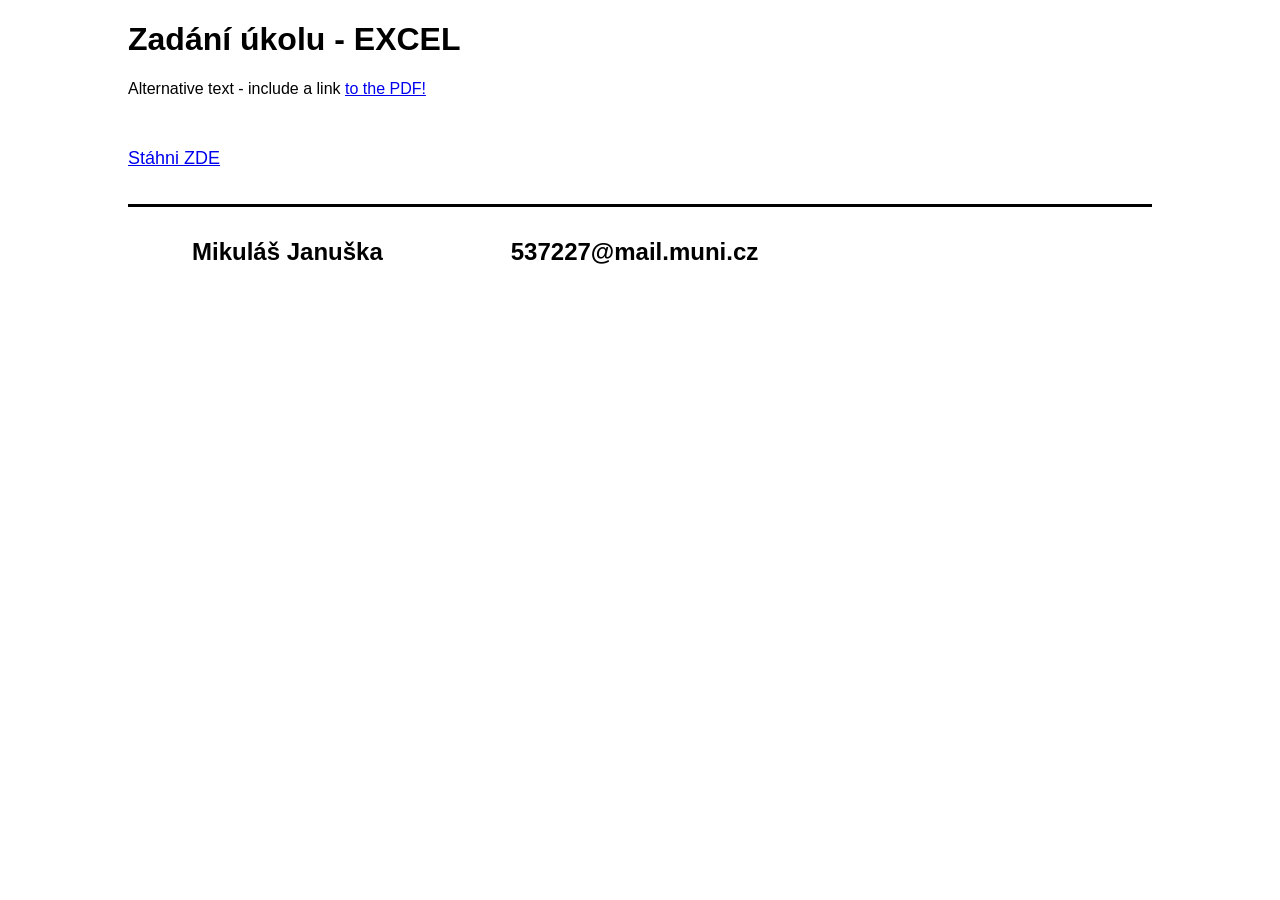
==== devet.html @ b35dd9c0 "Add files via upload" ====
<!DOCTYPE html>
<html lang="en">
<head>
    <meta charset="UTF-8">
    <meta name="viewport" content="width=device-width, initial-scale=1.0">
    <title>devět</title>
    <link rel="stylesheet" href="style.css">

</head>
<body>
    
    <h1>Zadání úkolu - EXCEL</h1>

    <object data="excel1.pdf" type="application/pdf" width="100%" height="100%">
    <p>Alternative text - include a link <a href="excel1.pdf">to the PDF!</a></p>
    </object>

    <div class="odkaz">
        <a href="excel1.pdf" download> Stáhni ZDE </a>
    </div>

    <footer>
        <h2>Mikuláš Januška</h2>
        <h2>537227@mail.muni.cz</h2>
    </footer>
</body>
</html>
---- style.css ----
body {
    margin: 0% 10vw;
    font-family: Arial, Helvetica, sans-serif;
}
        
object {
    height: 90vh;
}

.odkaz {
    font-size: large;
    height: 10vh;
    margin: auto;
    display: flex;
    align-items: center;
}

footer {
    height: 10vh;
    display: flex;
    align-items: center;
    border-top:  3px solid;
}

h2 {
    margin: 5vw;
}

.menu {
    display: grid;
    align-items: center;
}

.menu a {
    margin: 10vh;
    text-align: center;
    font-size: 6vh;
}
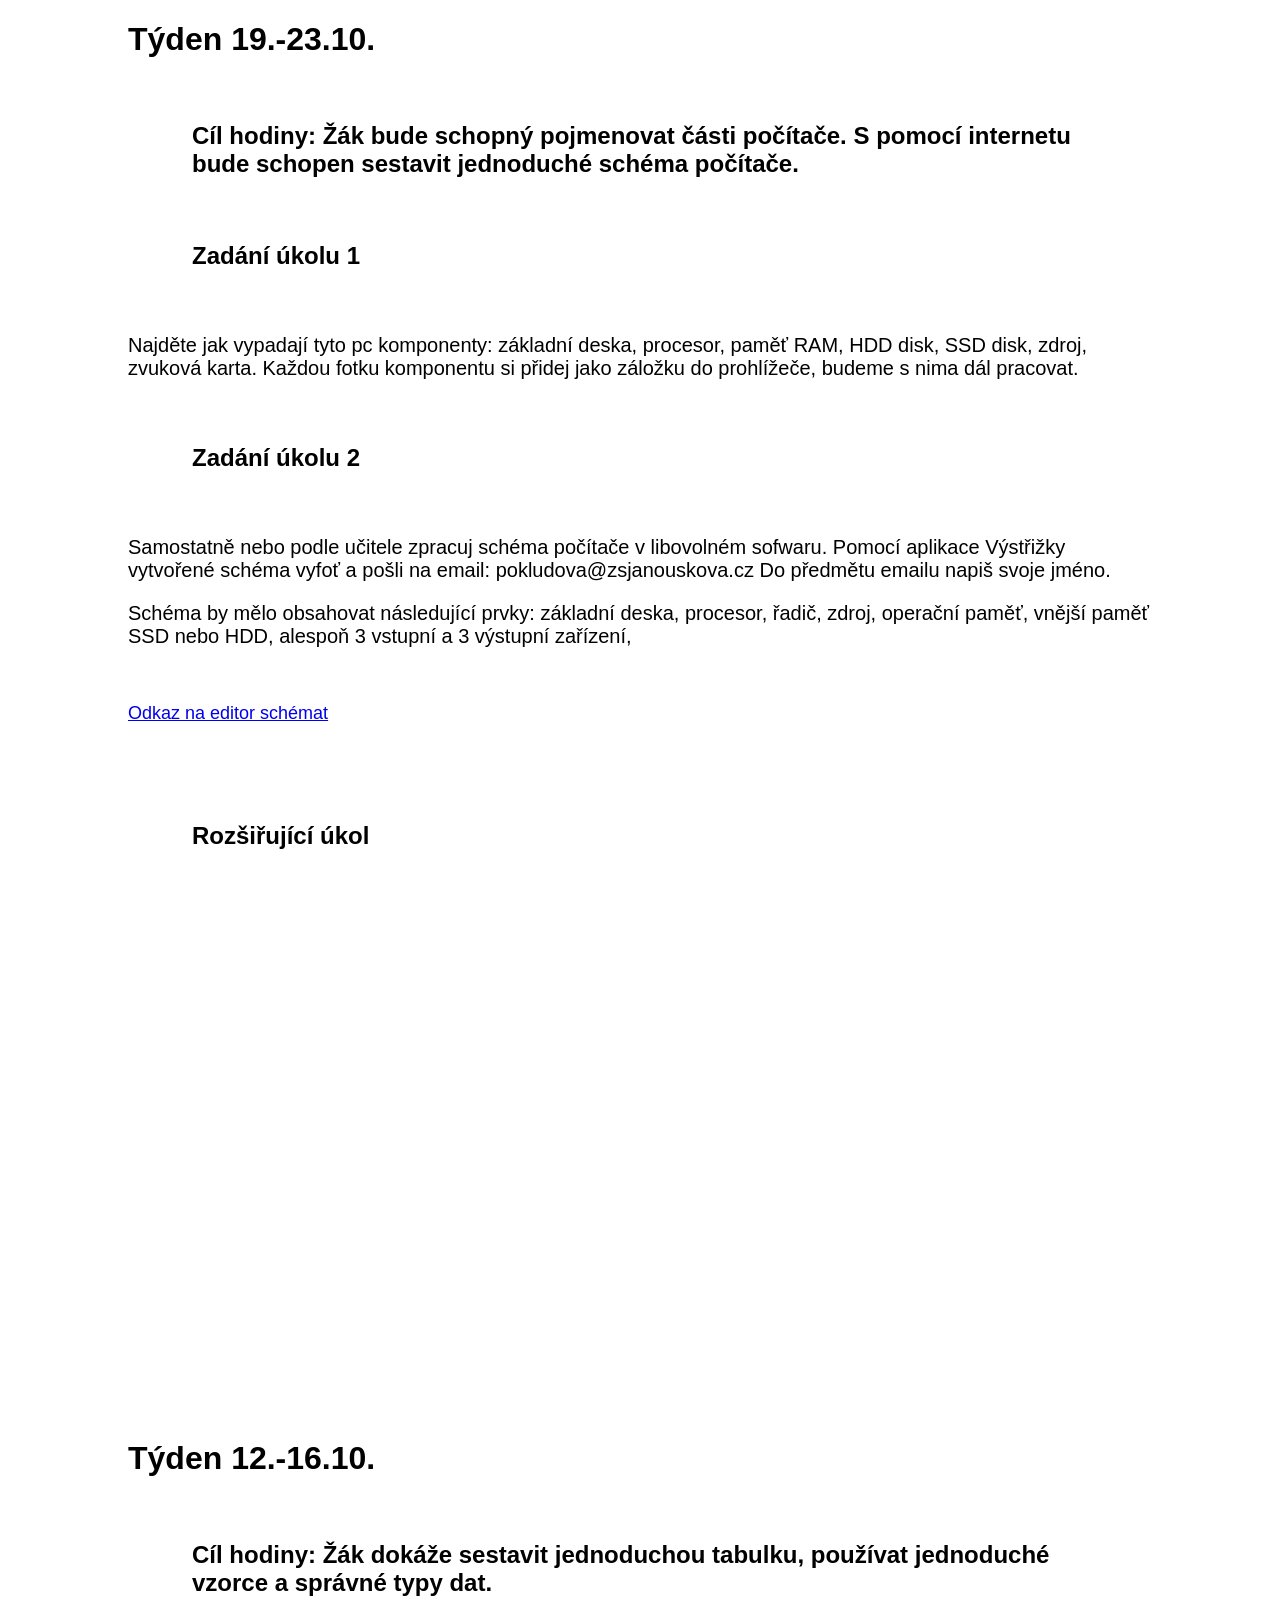
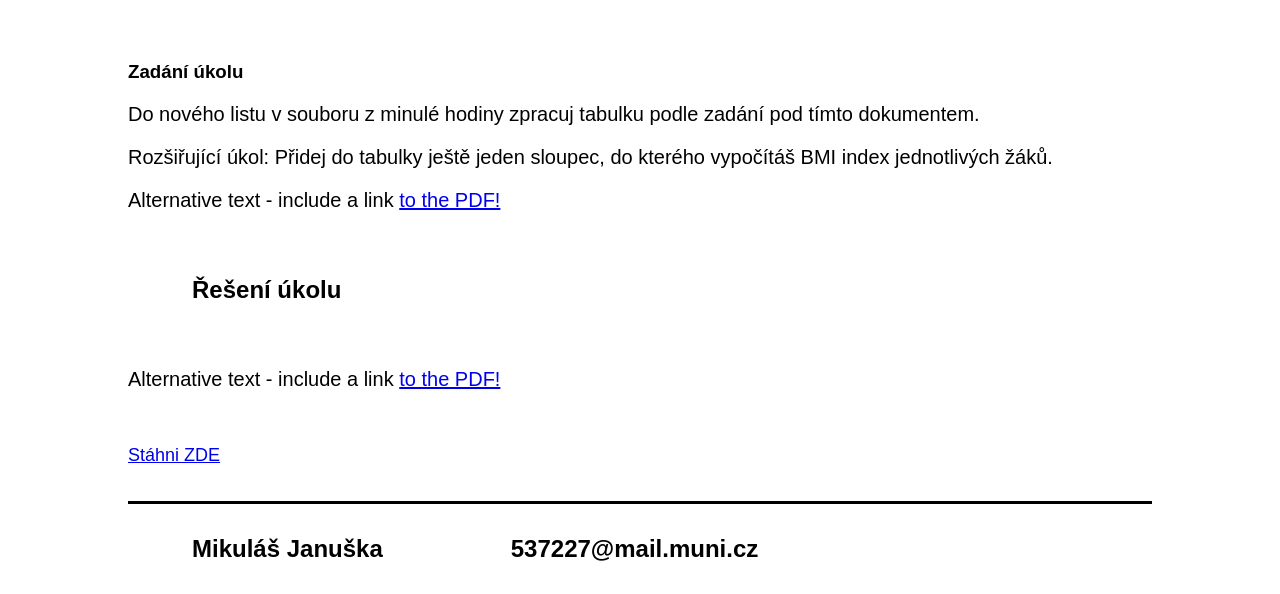
==== commit 1e7ae5f3: "Add files via upload" ====
--- a/devet.html
+++ b/devet.html
@@ -9,10 +9,45 @@
 </head>
 <body>
     
-    <h1>Zadání úkolu - EXCEL</h1>
+    <h1>Týden 19.-23.10.</h1>
+    <h2>Cíl hodiny: Žák bude schopný pojmenovat části počítače. S pomocí internetu bude schopen sestavit jednoduché schéma počítače.</h2>
+
+    <h2>Zadání úkolu 1</h2>
+    <p>Najděte jak vypadají tyto pc komponenty: základní deska, procesor, paměť RAM, HDD disk, SSD disk, zdroj, zvuková karta. Každou fotku komponentu si přidej jako záložku do prohlížeče, budeme s nima dál pracovat.
+    </p>
+
+    <h2>Zadání úkolu 2</h2>
+    <p> Samostatně nebo podle učitele zpracuj schéma počítače v libovolném sofwaru. Pomocí aplikace Výstřižky vytvořené schéma vyfoť a pošli na email: pokludova@zsjanouskova.cz Do předmětu emailu napiš svoje jméno.       
+    </p>
+    <p>
+    Schéma by mělo obsahovat následující prvky: základní deska, procesor, řadič, zdroj, operační paměť, vnější paměť SSD nebo HDD, alespoň 3 vstupní a 3 výstupní zařízení, 
+    </p>
+
+    <div class="odkaz">
+        <a href="https://app.mindmup.com/map/new/?source=no_signup_go&_gl=1*1yxtyax*_ga*MTEwMDg0Mjg4OS4xNzkyMzE2Mzk1*_ga_KESF88YLB9*czE3OTIzMTYzOTQkbzEkZzEkdDE3OTIzMTY3OTYkajUyJGwwJGgxNDg5NzMyODI." target="_blank"> Odkaz na editor schémat</a>
+    </div>
+
+    <h2>Rozšiřující úkol</h2>
+    
+    <iframe style="max-width:100%" src="https://wordwall.net/cs/embed/ab4833333db84b30b35eeff3a09a6e30?themeId=1&templateId=22&fontStackId=0" width="7000vw" height="500" frameborder="0" allowfullscreen></iframe>
+    
+    
+    <h1>Týden 12.-16.10.</h1>
+
+    <h2>Cíl hodiny: Žák dokáže sestavit jednoduchou tabulku, používat jednoduché vzorce a správné typy dat.</h2>
+    <h3>Zadání úkolu</h3>
+    <p>Do nového listu v souboru z minulé hodiny zpracuj tabulku podle zadání pod tímto dokumentem.
+    </p>
+    <p>Rozšiřující úkol: Přidej do tabulky ještě jeden sloupec, do kterého vypočítáš BMI index jednotlivých žáků.
+    </p>
 
     <object data="excel1.pdf" type="application/pdf" width="100%" height="100%">
     <p>Alternative text - include a link <a href="excel1.pdf">to the PDF!</a></p>
+    </object>
+
+    <h2>Řešení úkolu</h2>
+    <object data="excel2.pdf" type="application/pdf" width="100%" height="100%">
+    <p>Alternative text - include a link <a href="excel2.pdf">to the PDF!</a></p>
     </object>
 
     <div class="odkaz">
--- a/style.css
+++ b/style.css
@@ -26,6 +26,11 @@
     margin: 5vw;
 }
 
+p {
+    font-size: 20px;
+}
+
+
 .menu {
     display: grid;
     align-items: center;
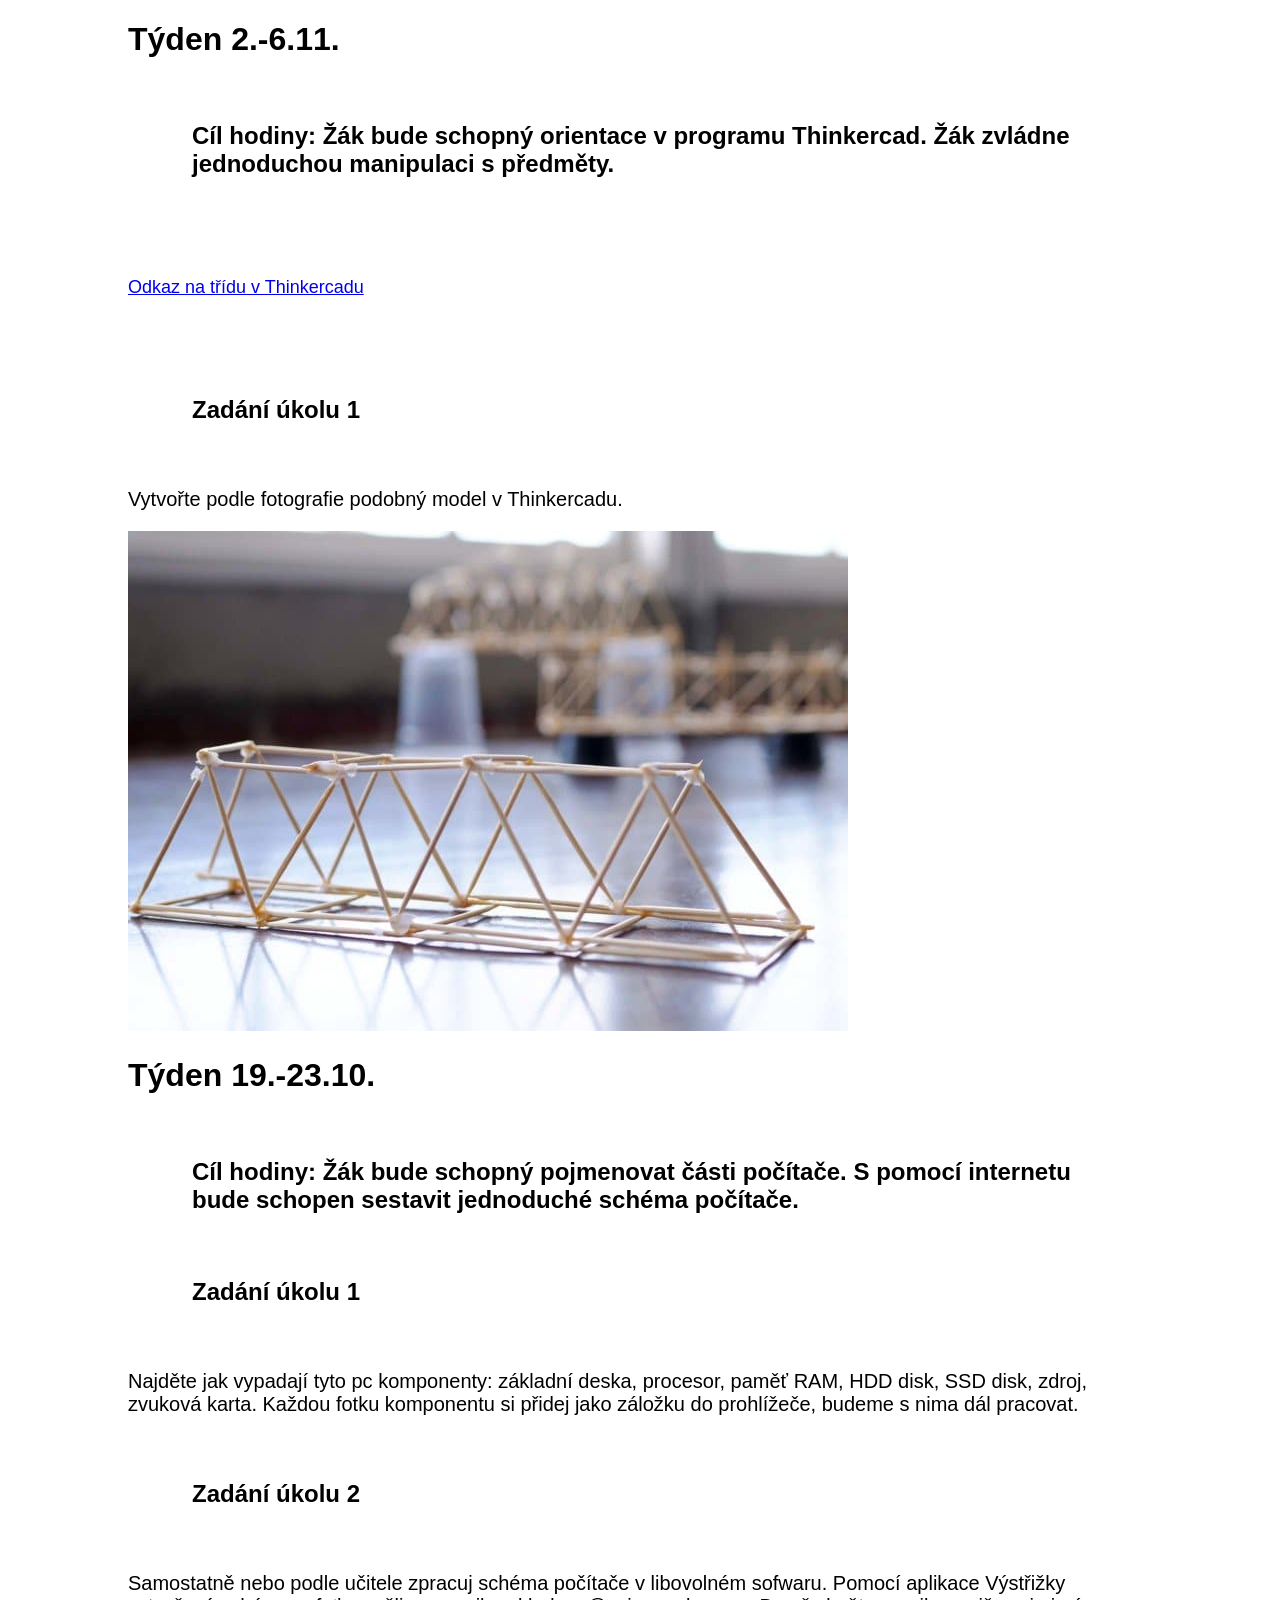
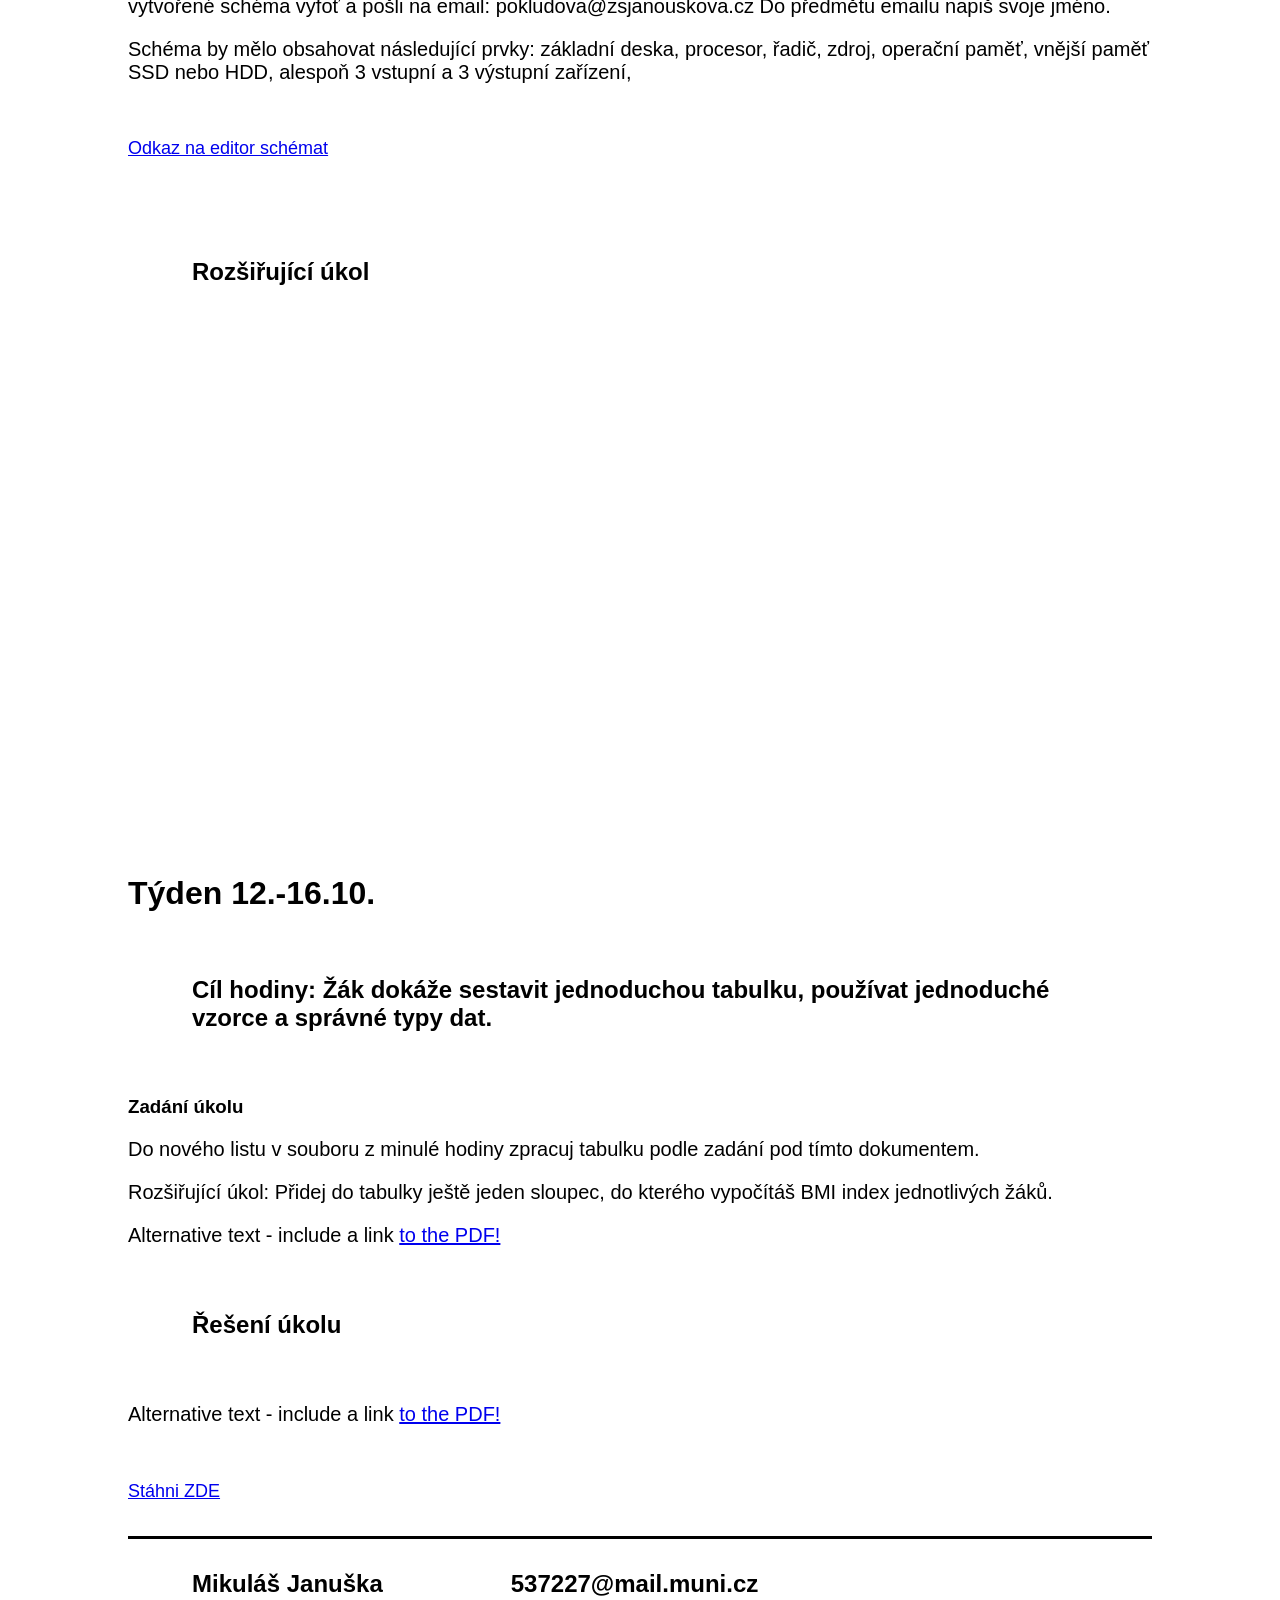
==== commit 0916f375: "Add files via upload" ====
--- a/devet.html
+++ b/devet.html
@@ -8,6 +8,24 @@
 
 </head>
 <body>
+    
+    <h1>Týden 2.-6.11.</h1>
+    <h2>Cíl hodiny: Žák bude schopný orientace v programu Thinkercad. Žák zvládne jednoduchou manipulaci s předměty.</h2>
+    
+    <div class="odkaz">
+        <a href="https://www.tinkercad.com/joinclass/NNXDANNPS">Odkaz na třídu v Thinkercadu</a>
+    </div>
+    
+
+    <h2>Zadání úkolu 1</h2>
+    <p>Vytvořte podle fotografie podobný model v Thinkercadu.
+    </p>
+
+    <img src="most.jpg" alt="">
+    
+    
+    
+    
     
     <h1>Týden 19.-23.10.</h1>
     <h2>Cíl hodiny: Žák bude schopný pojmenovat části počítače. S pomocí internetu bude schopen sestavit jednoduché schéma počítače.</h2>
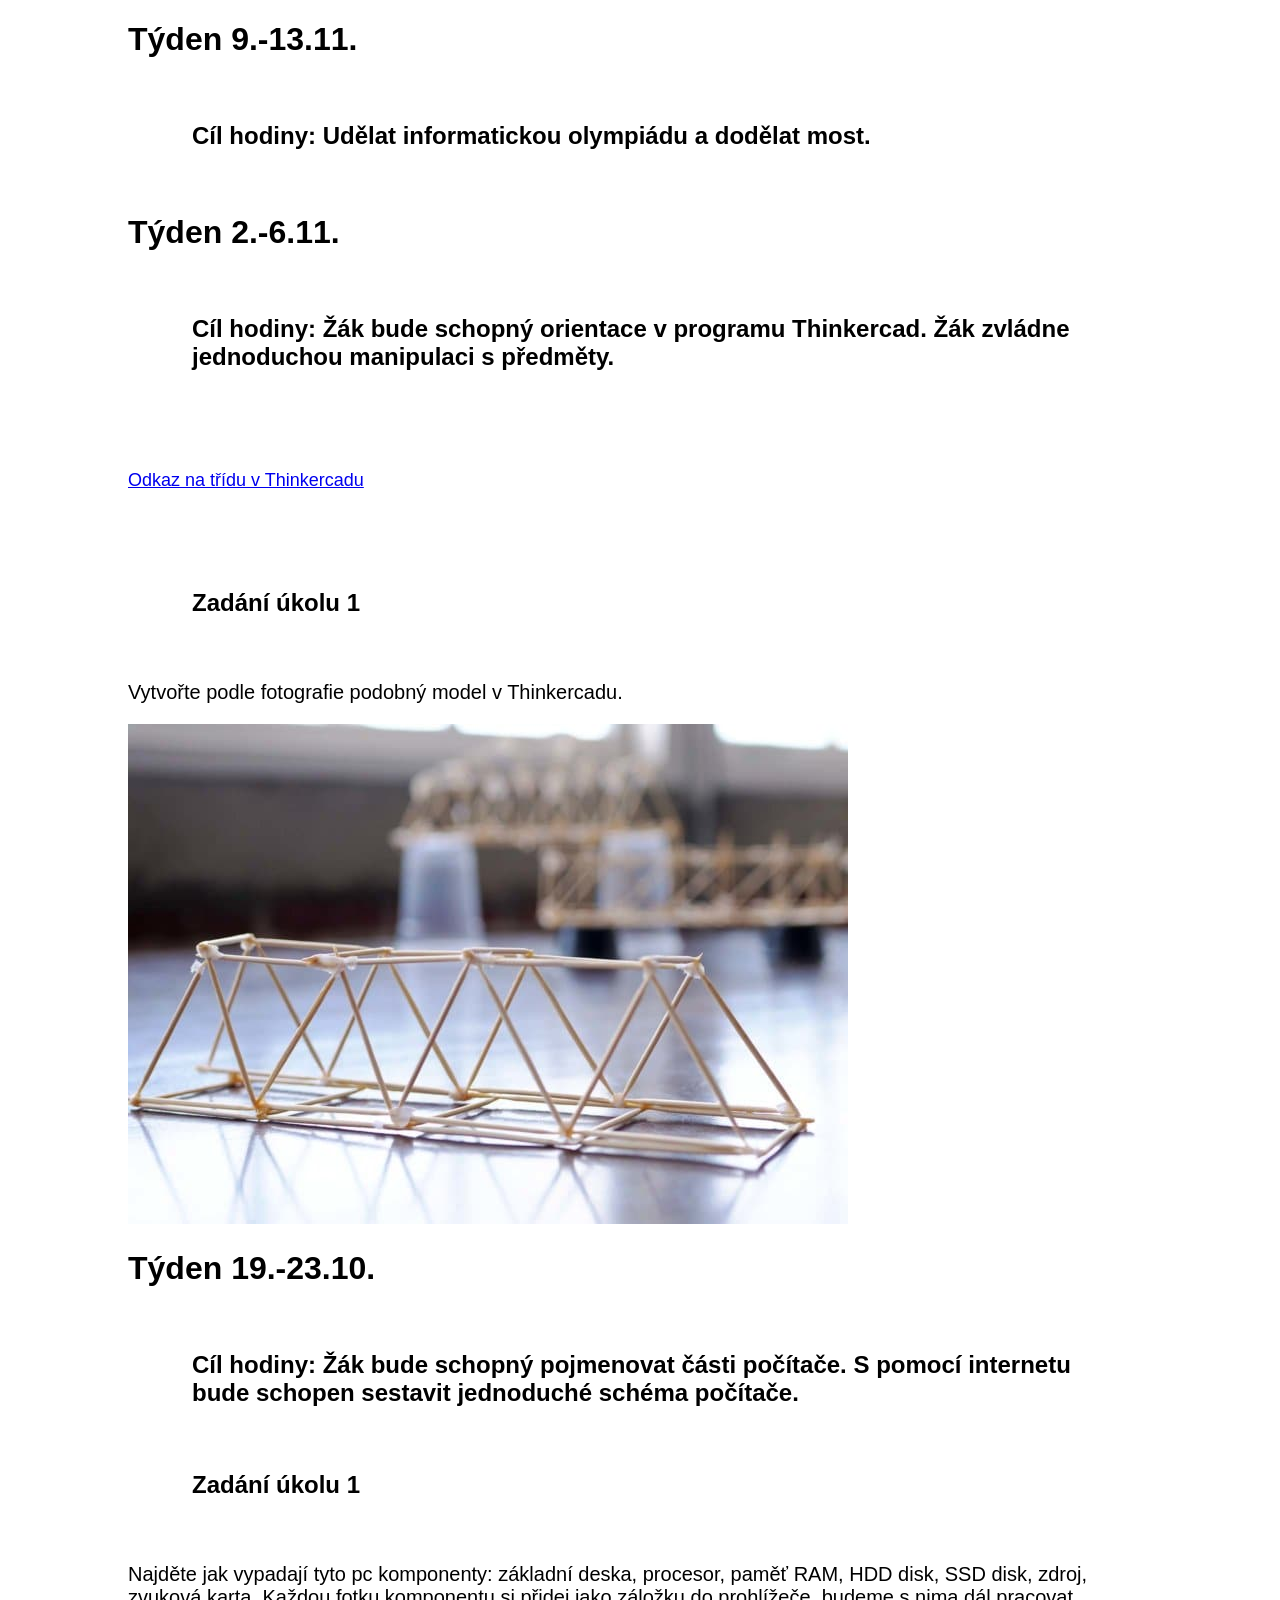
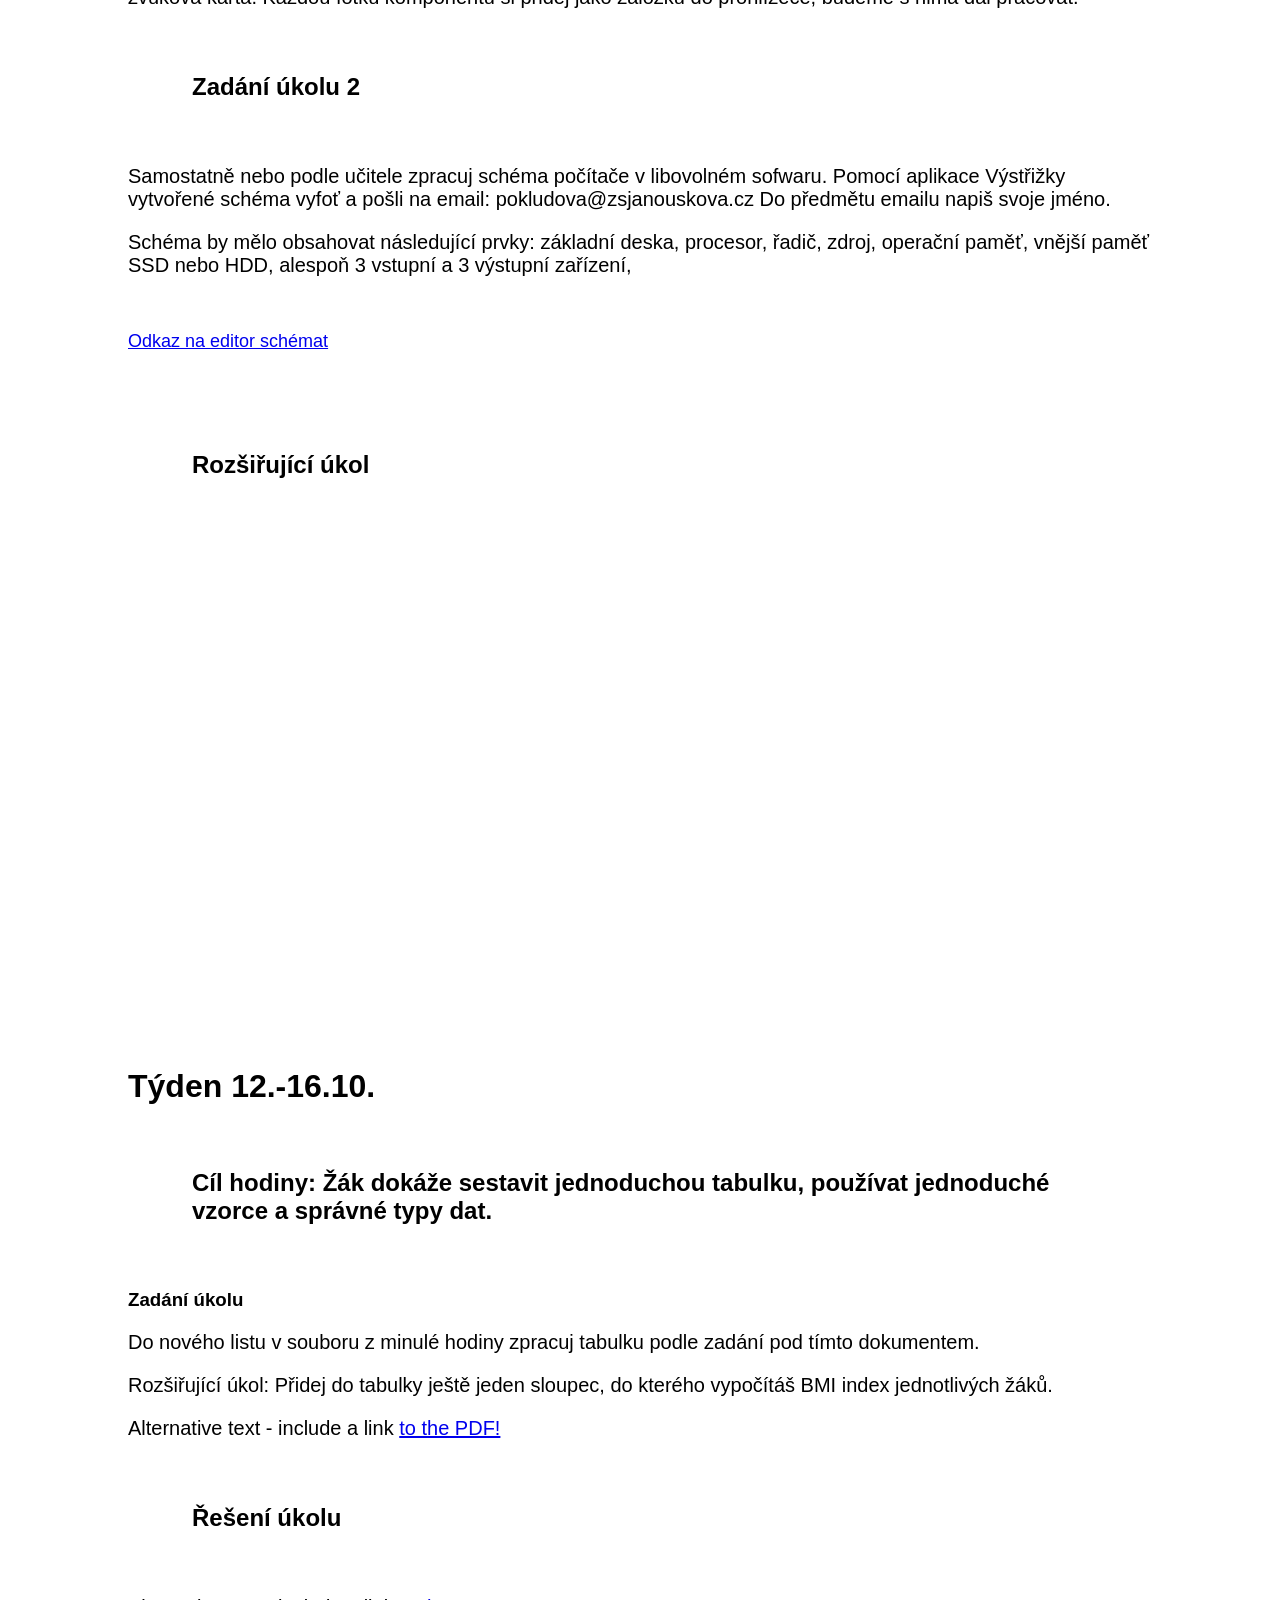
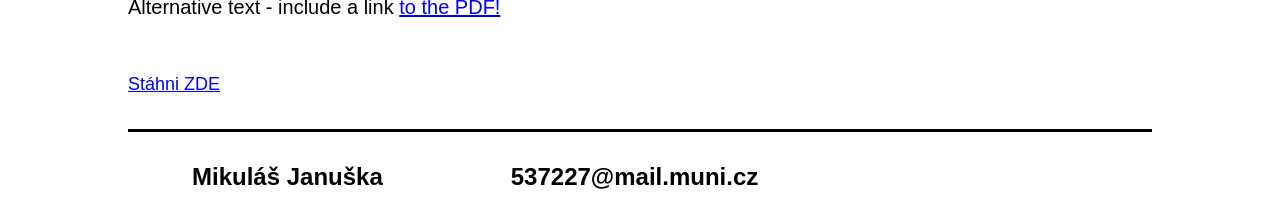
==== commit 67e7e948: "Add files via upload" ====
--- a/devet.html
+++ b/devet.html
@@ -8,6 +8,9 @@
 
 </head>
 <body>
+    <h1>Týden 9.-13.11.</h1>
+    <h2>Cíl hodiny: Udělat informatickou olympiádu a dodělat most.</h2>
+    
     
     <h1>Týden 2.-6.11.</h1>
     <h2>Cíl hodiny: Žák bude schopný orientace v programu Thinkercad. Žák zvládne jednoduchou manipulaci s předměty.</h2>
--- a/style.css
+++ b/style.css
@@ -26,6 +26,10 @@
     margin: 5vw;
 }
 
+h3 {
+    margin-top: 2vh;
+}
+
 p {
     font-size: 20px;
 }
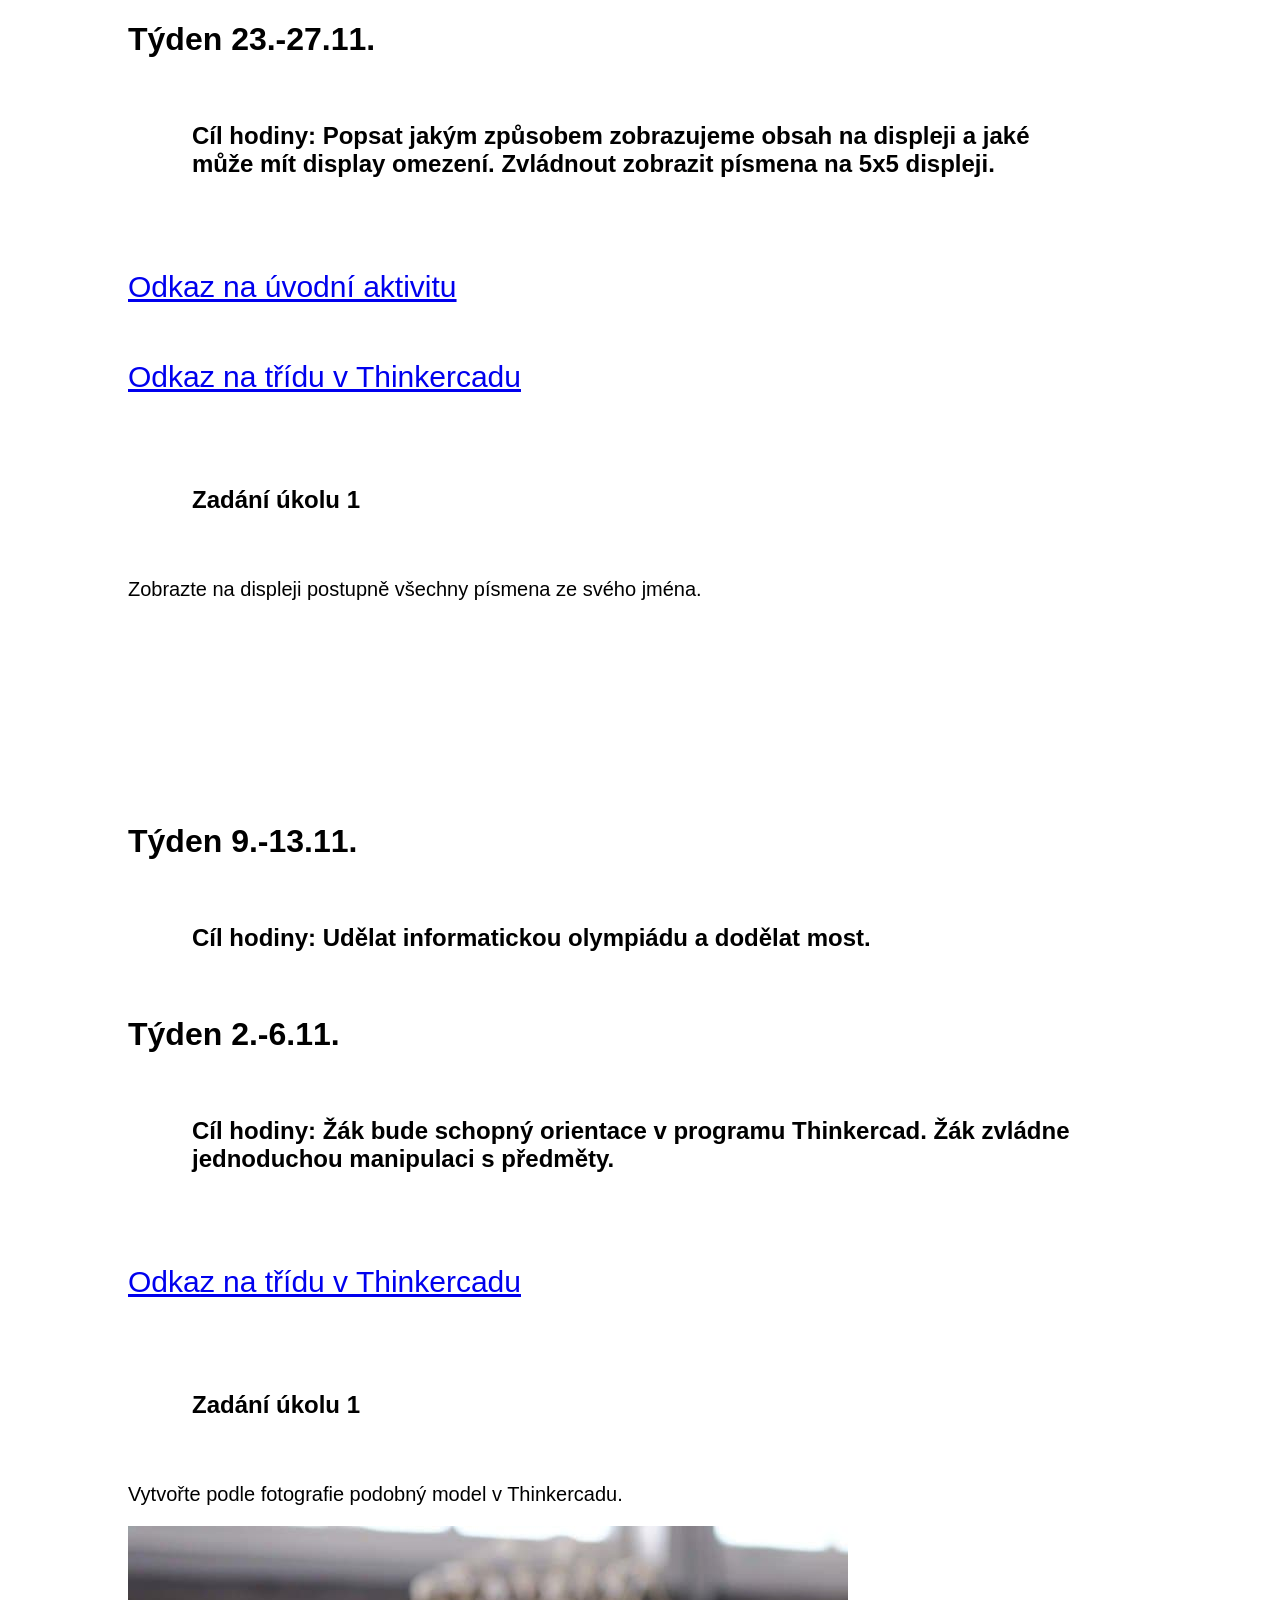
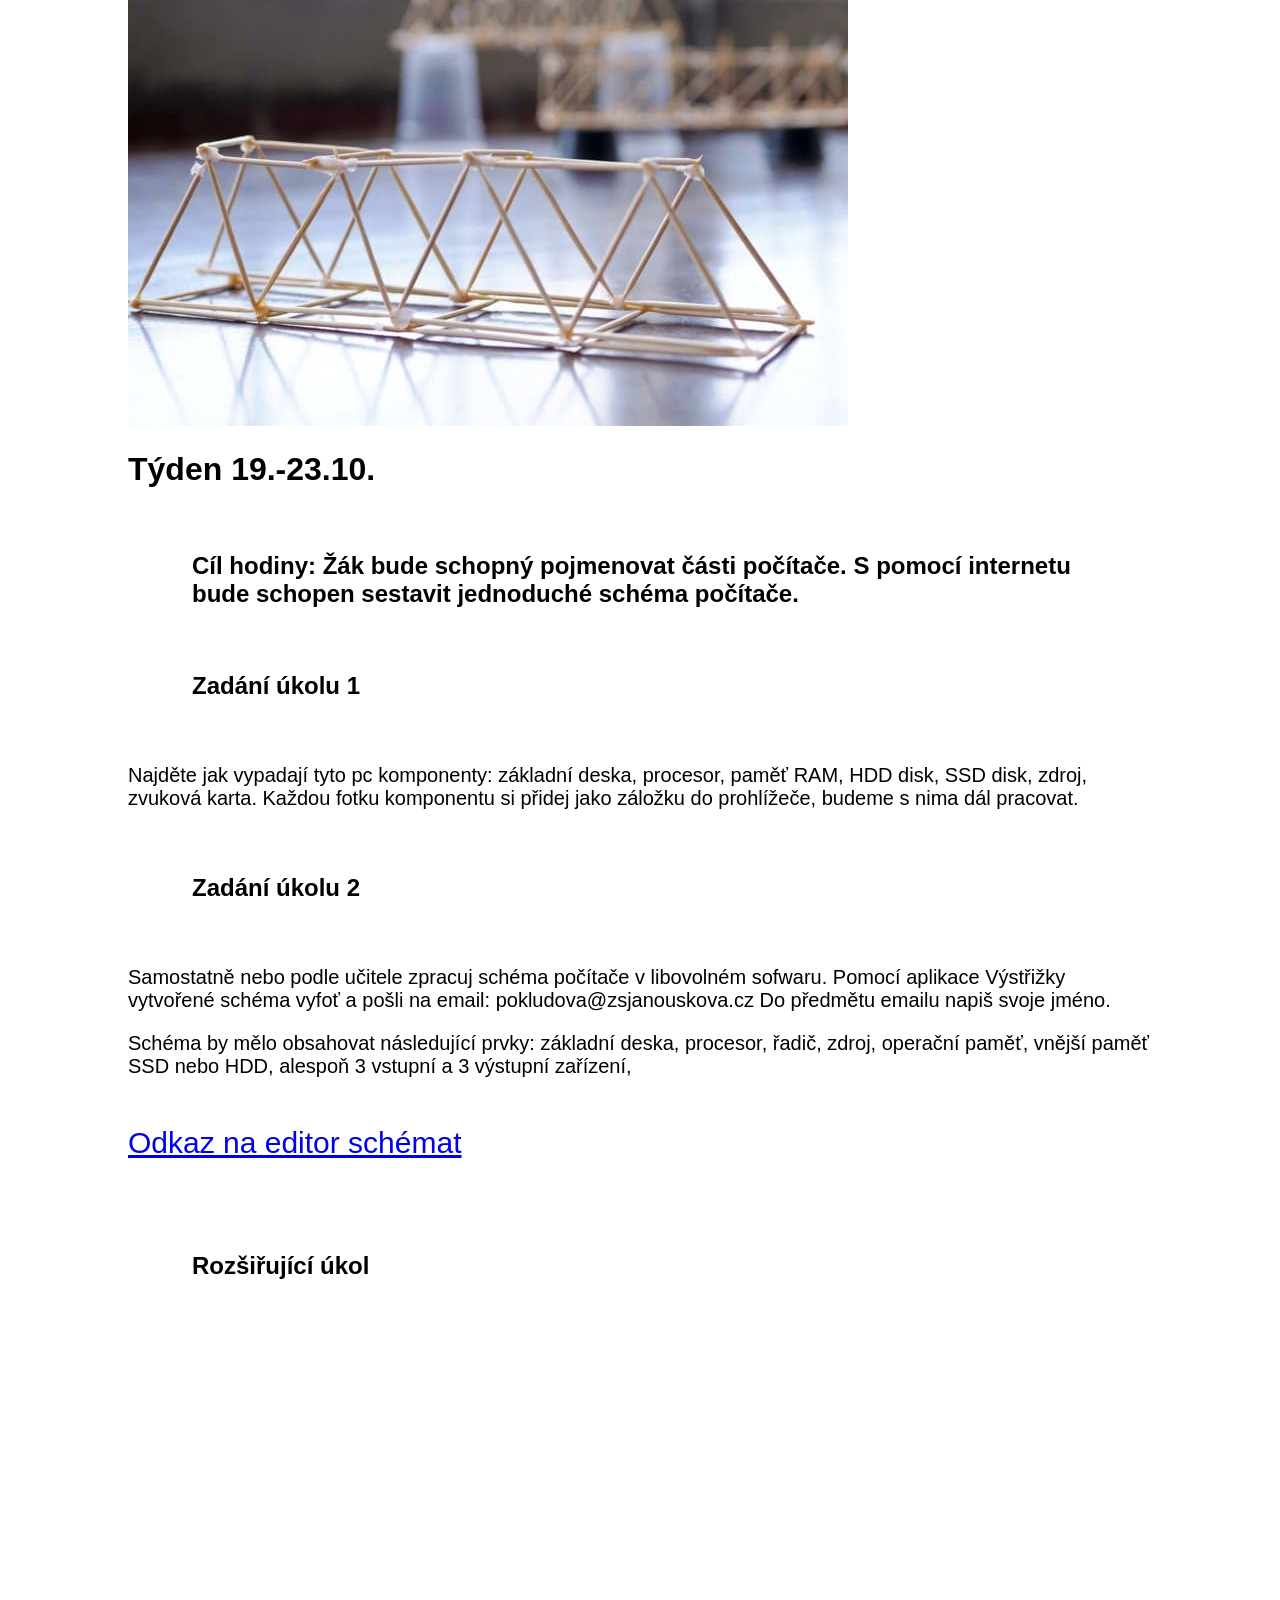
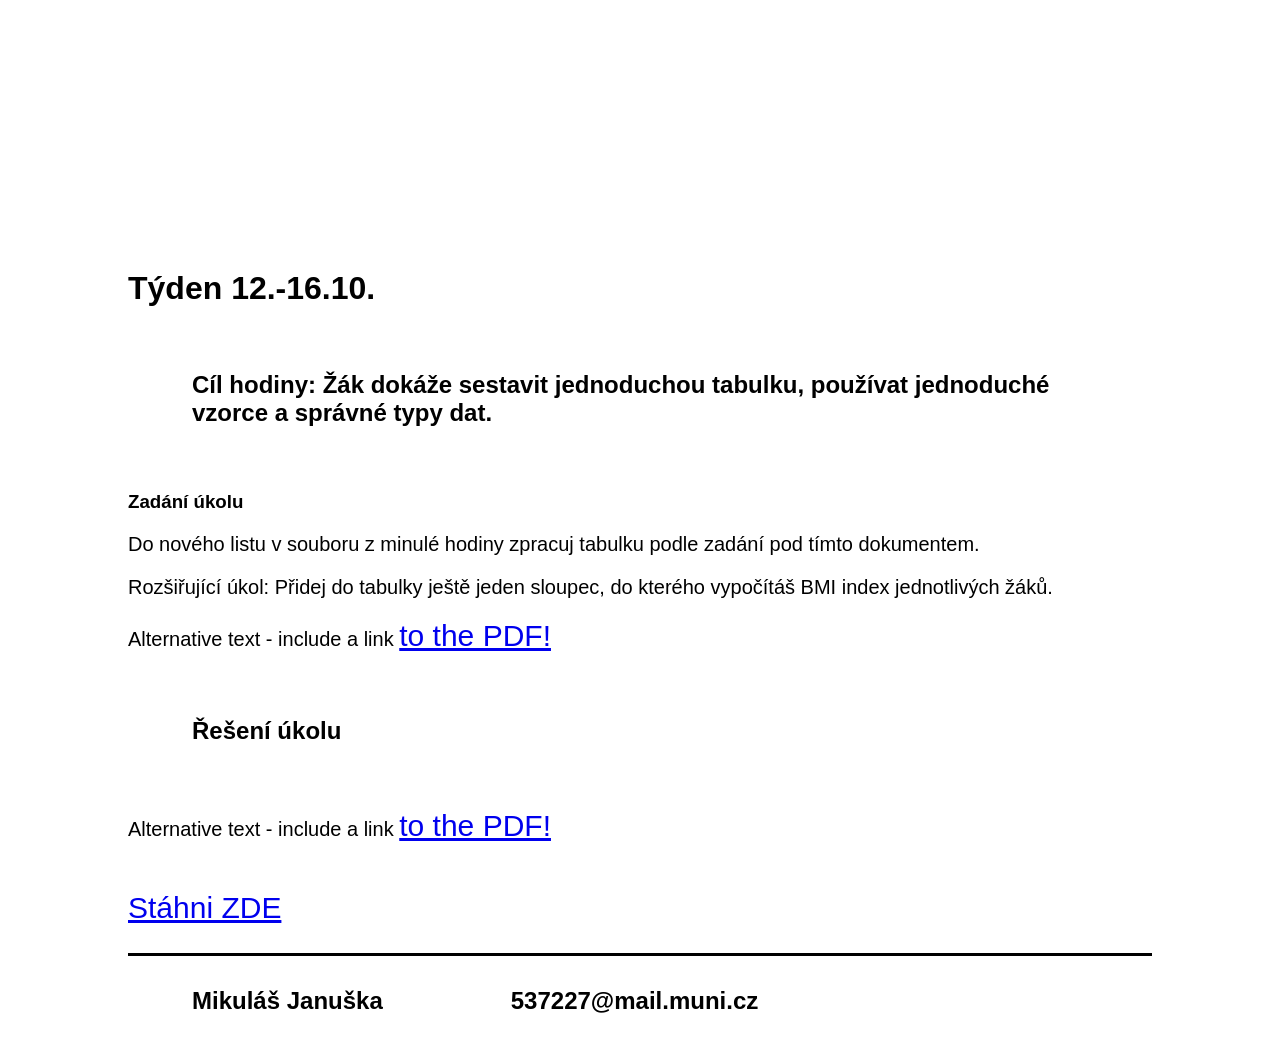
==== commit cfe64658: "Add files via upload" ====
--- a/devet.html
+++ b/devet.html
@@ -8,6 +8,26 @@
 
 </head>
 <body>
+    <h1>Týden 23.-27.11.</h1>
+    <h2>Cíl hodiny: Popsat jakým způsobem zobrazujeme obsah na displeji a jaké může mít display omezení. Zvládnout zobrazit písmena na 5x5 displeji.</h2>
+    
+    <div class="odkaz">
+        <a href="https://pixoguess.com/">Odkaz na úvodní aktivitu</a>
+    </div>
+
+    <div class="odkaz">
+        <a href="https://www.tinkercad.com/joinclass/NNXDANNPS">Odkaz na třídu v Thinkercadu</a>
+    </div>
+
+    <h2>Zadání úkolu 1</h2>
+    <p>Zobrazte na displeji postupně všechny písmena ze svého jména.
+    </p>
+
+    <div class="spacer"></div>
+
+    
+
+    
     <h1>Týden 9.-13.11.</h1>
     <h2>Cíl hodiny: Udělat informatickou olympiádu a dodělat most.</h2>
     
--- a/style.css
+++ b/style.css
@@ -34,6 +34,10 @@
     font-size: 20px;
 }
 
+a {
+    font-size: 30px;
+}
+
 
 .menu {
     display: grid;
@@ -44,4 +48,9 @@
     margin: 10vh;
     text-align: center;
     font-size: 6vh;
+}
+
+
+.spacer {
+    height: 20vh;
 }
